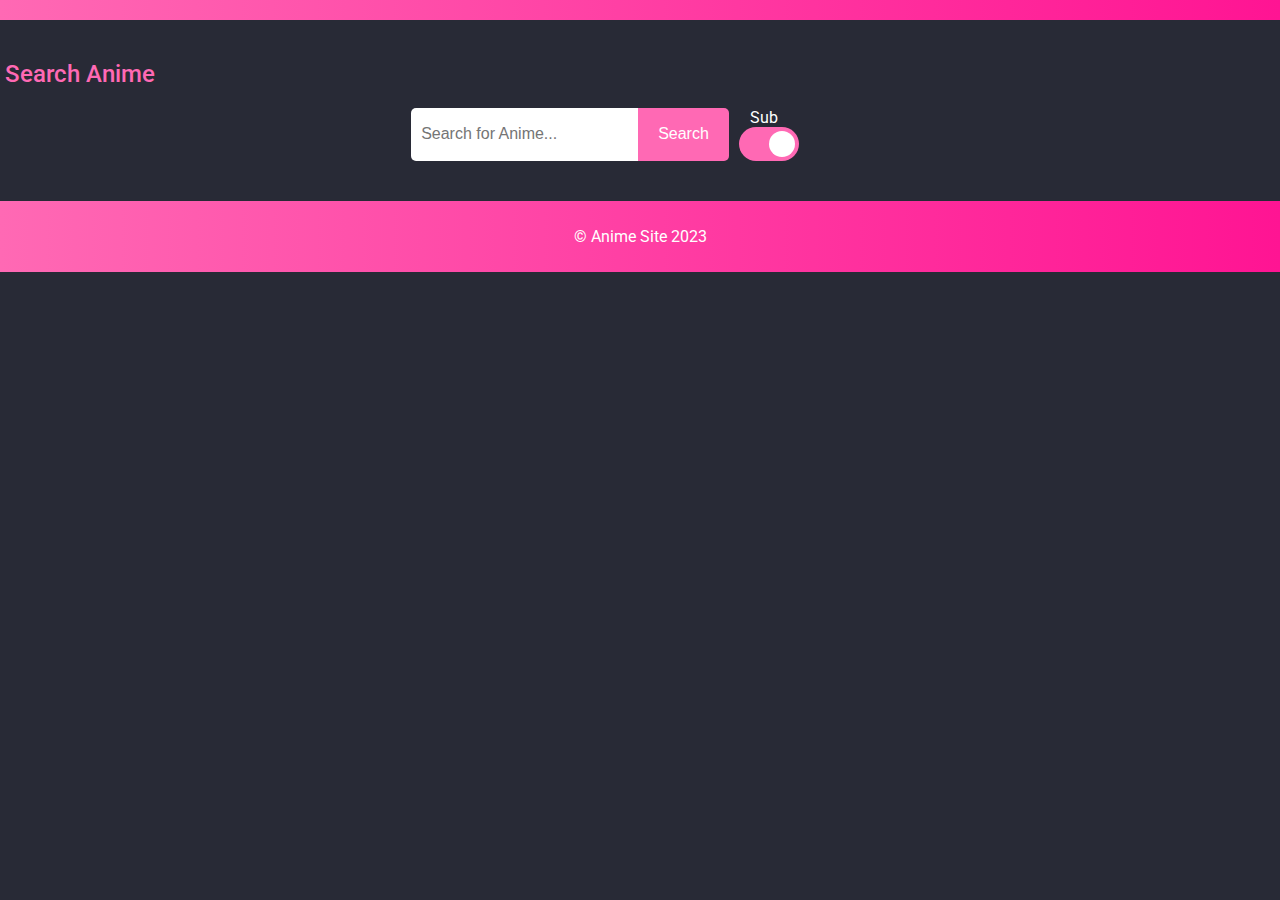
==== index.html @ ed111d14 "whitespaces" ====
<!DOCTYPE html>
<html lang="en">
<head>
    <meta charset="UTF-8">
    <title>Anime Site</title>
    <link rel="stylesheet" href="https://fonts.googleapis.com/css?family=Roboto:300,400,500,700&display=swap">
    <link rel="stylesheet" href="styles.css" />
    <link rel="shortcut icon" type="image/x-icon" href="favicon.ico">
</head>
<body>
<header>
    <div class="header-wrapper">
        <a href="index.html"></a>
    </div>
</header>
<main>
    <section class="search-section">
        <div class="container">
            <h2>Search Anime</h2>
            <form id="search-form" action="" method="get">
                <input type="search" name="search" placeholder="Search for Anime...">
                <button type="submit">Search</button>
<div class="switch-container">
    <div id="toggle-state">Sub</div>
    <label class="switch">
        <input type="checkbox" id="language-toggle" checked>
        <span class="slider round"></span>
    </label>
</div>
            </form>
            <div id="search-results"></div>
            <div class="loading-spinner" id="loading-spinner">
                <div class="spinner"></div>
              </div>
            <div id="pagination" class="pagination hidden">
                <button id="prev-page">Previous</button>
                <button id="next-page">Next</button>
            </div>
        </div>
    </section>
</main>
<footer>
    <div class="footer-wrapper">
        <p>&copy; Anime Site 2023</p>
    </div>
</footer>
<script src="main.js"></script>
</body>
</html>
---- styles.css ----
/* General styles */
body {
  background-color:  #282a36;
  color: #fff;
  font-family: 'Roboto', sans-serif;
  overflow-y: auto;
  margin: 0;
  padding: 0;
}

.container {
  max-width: 1200px;
  margin: 0 auto;
  margin-left: 5px;
  margin-right: 5px;
}

h2 {
  color: #ff69b4;
  font-weight: 500;
  margin-bottom: 20px;
}

/* Header styles */
.header-wrapper {
  background: linear-gradient(90deg, #ff69b4, #ff1493);
  padding: 10px 20px;
}

.logo {
  font-size: 24px;
  font-weight: 500;
  color: #fff;
}
.logo span {
  text-decoration: none;
}  
 
a {
  text-decoration: none;
  display: block;
  color: hsl(0, 0%, 80%);
}

/* New section for switch */

.switch-container {
display: flex;
flex-direction: column;
align-items: center;
}


.switch {
position: relative;
display: inline-block;
width: 60px;
height: 34px;
margin-left: 10px;
}

.switch input { 
opacity: 0;
width: 0;
height: 0;
}

.slider {
position: absolute;
cursor: pointer;
top: 0;
left: 0;
right: 0;
bottom: 0;
background-color: #ccc;
-webkit-transition: .4s;
transition: .4s;
}

.slider:before {
position: absolute;
content: "";
height: 26px;
width: 26px;
left: 4px;
bottom: 4px;
background-color: white;
-webkit-transition: .4s;
transition: .4s;
}

input:checked + .slider {
background-color: #ff69b4;
}

input:focus + .slider {
box-shadow: 0 0 1px #f321e2;
}

input:checked + .slider:before {
-webkit-transform: translateX(26px);
-ms-transform: translateX(26px);
transform: translateX(26px);
}

/* Rounded sliders */
.slider.round {
border-radius: 34px;
}

.slider.round:before {
border-radius: 50%;
}


/* anime description styles */

.anime-description {
  background-color: #162032;
  padding: 15px;
  border-radius: 8px;
  max-height: 200px;
  overflow-y: scroll;
  padding-bottom: 40px;
  margin-left: 30px;
  margin-right: 30px;
}

.anime-image {
  background-color: #162032;
  padding: 15px;
  border-radius: 8px;
  max-height: 100%;
  overflow-y: hidden;
  padding-bottom: 40px;
  margin-left: 30px;
  margin-right: 30px;
}


.anime-description>.data {
  font-size: 25px;
  margin: 15px 0;
  word-spacing: 5px;
  font-weight: 600;
}

.anime-description>p {
  font-size: 18px;
  font-weight: 500;
  max-width: 900px;
}

/* Search section styles */
.search-section {
  background-color:  #282a36;
  padding: 20px 0;
}

#search-form {
  display: flex;
  justify-content: center;
}

input[type="search"] {
  padding: 10px;
  border: none;
  border-radius: 5px 0 0 5px;
  font-size: 16px;
  background-color: #fff;
}

button[type="submit"] {
  padding: 10px 20px;
  border: none;
  border-radius: 0 5px 5px 0;
  background-color: #ff69b4;
  color: #fff;
  font-size: 16px;
  cursor: pointer;
  transition: background-color 0.3s;
}

button[type="submit"]:hover {
  background-color: #ff1493;
}

/* Search results styles */
#search-results {
  display: flex;
  flex-wrap: wrap;
  justify-content: center;
  margin-top: 20px;
}

.search-result-image {
  width: 150px;
  height: auto;
  cursor: pointer;
  margin: 10px;
  border-radius: 5px;
  box-shadow: 0 2px 4px rgba(0, 0, 0, 0.1);
}

.search-result-name {
  display: block;
  width: 150px; /* Set the width of the container to match the image */
  white-space: nowrap; /* Prevent the text from wrapping */
  overflow: hidden; /* Hide any overflowing text */
  text-overflow: ellipsis; /* Add an ellipsis (...) to indicate truncated text */
}

.loading-spinner {
  display: none;
  position: fixed;
  top: 0;
  left: 0;
  width: 100%;
  height: 100%;
  background-color: rgba(0, 0, 0, 0.5);
  z-index: 9999;
}

.spinner {
  border: 8px solid #f3f3f3;
  border-top: 8px solid #ff69b4;
  border-radius: 50%;
  width: 60px;
  height: 60px;
  animation: spin 2s linear infinite;
  position: absolute;
  top: 50%;
  left: 50%;
  margin-top: -30px;
  margin-left: -30px;
}

@keyframes spin {
  0% {
    transform: rotate(0deg);
  }
  100% {
    transform: rotate(360deg);
  }
}

/* Video player Styles */
.video-section {
  position: relative;
  display: flex;
  flex-direction: column;
  align-items: center;
  justify-content: center;
}

.player-wrapper {
  min-width: 100px;
  text-shadow: none;
  z-index: 0;
  align-items: center;
  direction: ltr;
  flex-direction: column;
  overflow: hidden;
  height: 100vh; min-height: 100%;
  position: relative;
  top: 0;
  left: 0;
}

.episode-navigation {
  display: flex;
  justify-content: space-between;
  position: relative;
  top: 50%;
  left: 0;
  right: 0;
  transform: translateY(-50%);
  pointer-events: none;
  margin-left: 10px;
  margin-right: 10px;
}

.episode-button {
  background-color: #f06292;
  border: none;
  border-radius: 5px;
  color: #fff;
  cursor: pointer;
  font-size: 1.2rem;
  padding: 0.5rem 1.5rem;
  transition: background-color 0.3s;
  pointer-events: all;
}

.episode-button:hover {
  background-color: #e91e63;
}

.episode-button:disabled {
  background-color: #f8bbd0;
  cursor: not-allowed;
}

.episode-button:disabled:hover {
  background-color: #f8bbd0;
}

/* Anime-details styles */
.episode {
  display: inline-block;
  background-color: #f06292;
  color: #fff;
  border-radius: 5px;
  text-decoration: none;
  padding: 0.5rem 1.5rem;
  margin: 0.5rem;
  transition: background-color 0.3s;
  cursor: pointer;
}

.episode:hover {
  background-color: #e91e63;
}

.current-ep {
  position: relative;
  text-align: center;
}

/* Footer styles */
.footer-wrapper {
  background: linear-gradient(90deg, #ff69b4, #ff1493);
  padding: 10px 20px;
  text-align: center;
}

#video-section {
  display: none;
    margin-top: 20px;
    display: flex;
    padding-left: 5rem;
    padding-right: 5rem;
    transition: .5s ease-in-out;
    flex-direction: column;
  }

.description {
  font-size: 16px;
  line-height: 1.5;
  color: #f5f5f5;
  margin-bottom: 20px;
}

.episode-list {
  background-color: #162032;
  padding: 20px 30px;
  border-radius: 10px;
  flex-direction: row;
  margin-top: 5%;
  flex-wrap: wrap;
  max-height: 400px;
  max-width: 900px;
  overflow: auto;
}

.pagination {
  display: flex;
  justify-content: center;
  margin: 2rem 0;
}

.pagination button {
  background-color: #f06292;
  border: none;
  border-radius: 5px;
  color: #fff;
  cursor: pointer;
  font-size: 1.2rem;
  margin: 0 1rem;
  padding: 0.5rem 1.5rem;
  transition: background-color 0.3s;
}

.pagination button:hover {
  background-color: #e91e63;
}

.pagination button:disabled {
  background-color: #f8bbd0;
  cursor: not-allowed;
}

.pagination button:disabled:hover {
  background-color: #f8bbd0;
}

.hidden {
  display: none;
}


.list-box {
width: 80%;
}

@media (max-height: 300px) {
.search-section form#search-form {
  flex-direction: column;
  align-items: center;
}

.search-section form#search-form input[type="search"] {
  width: 100%;
  margin-bottom: 10px;
  border-radius: 5px;
}

.search-section form#search-form button[type="submit"] {
  width: 100%;
  border-radius: 5px;
}
}
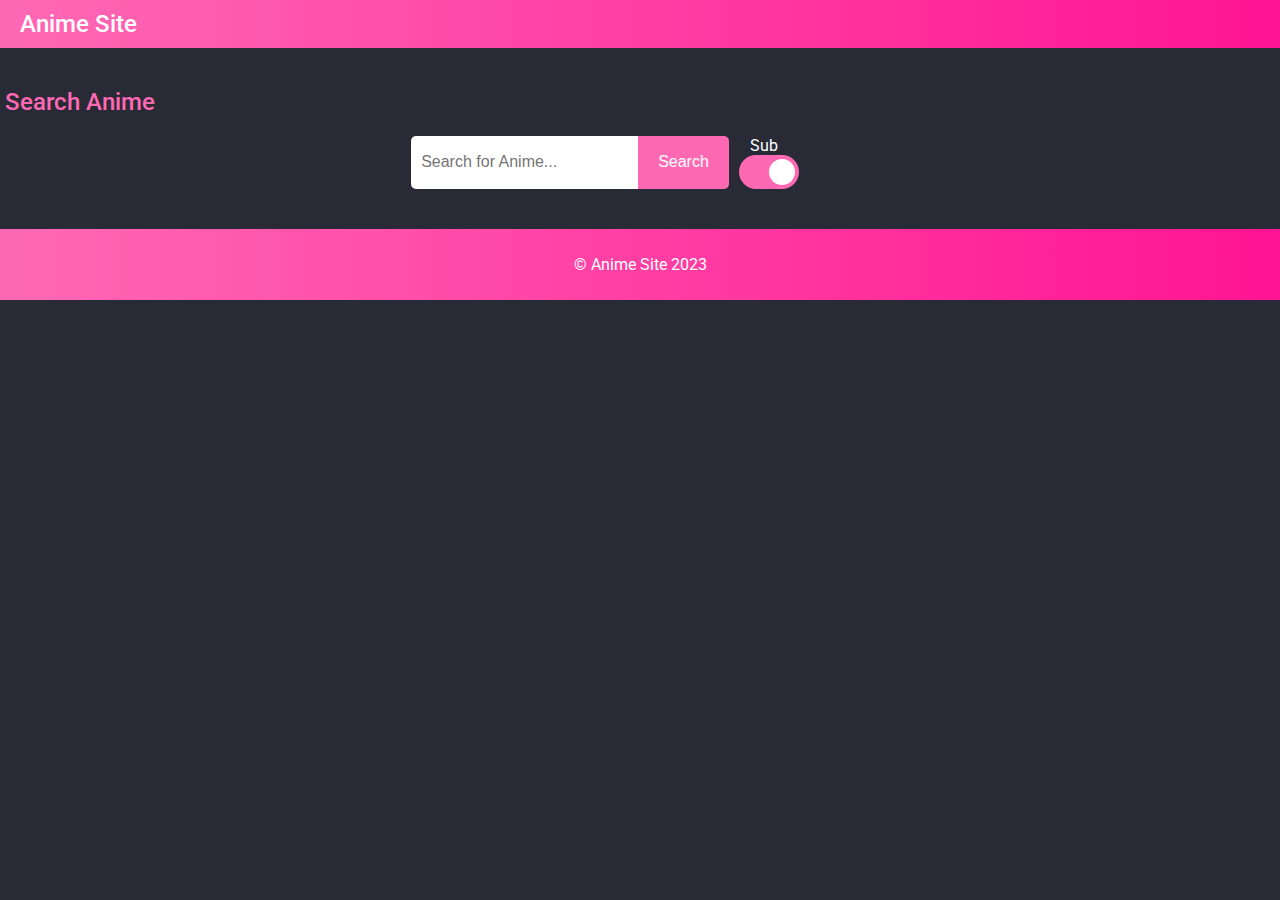
==== commit 175b974f: "header" ====
--- a/index.html
+++ b/index.html
@@ -10,7 +10,9 @@
 <body>
 <header>
     <div class="header-wrapper">
-        <a href="index.html"></a>
+        <a href="index.html">
+            <div class="logo">Anime Site</div>
+        </a>
     </div>
 </header>
 <main>
@@ -27,7 +29,9 @@
         <span class="slider round"></span>
     </label>
 </div>
+
             </form>
+
             <div id="search-results"></div>
             <div class="loading-spinner" id="loading-spinner">
                 <div class="spinner"></div>
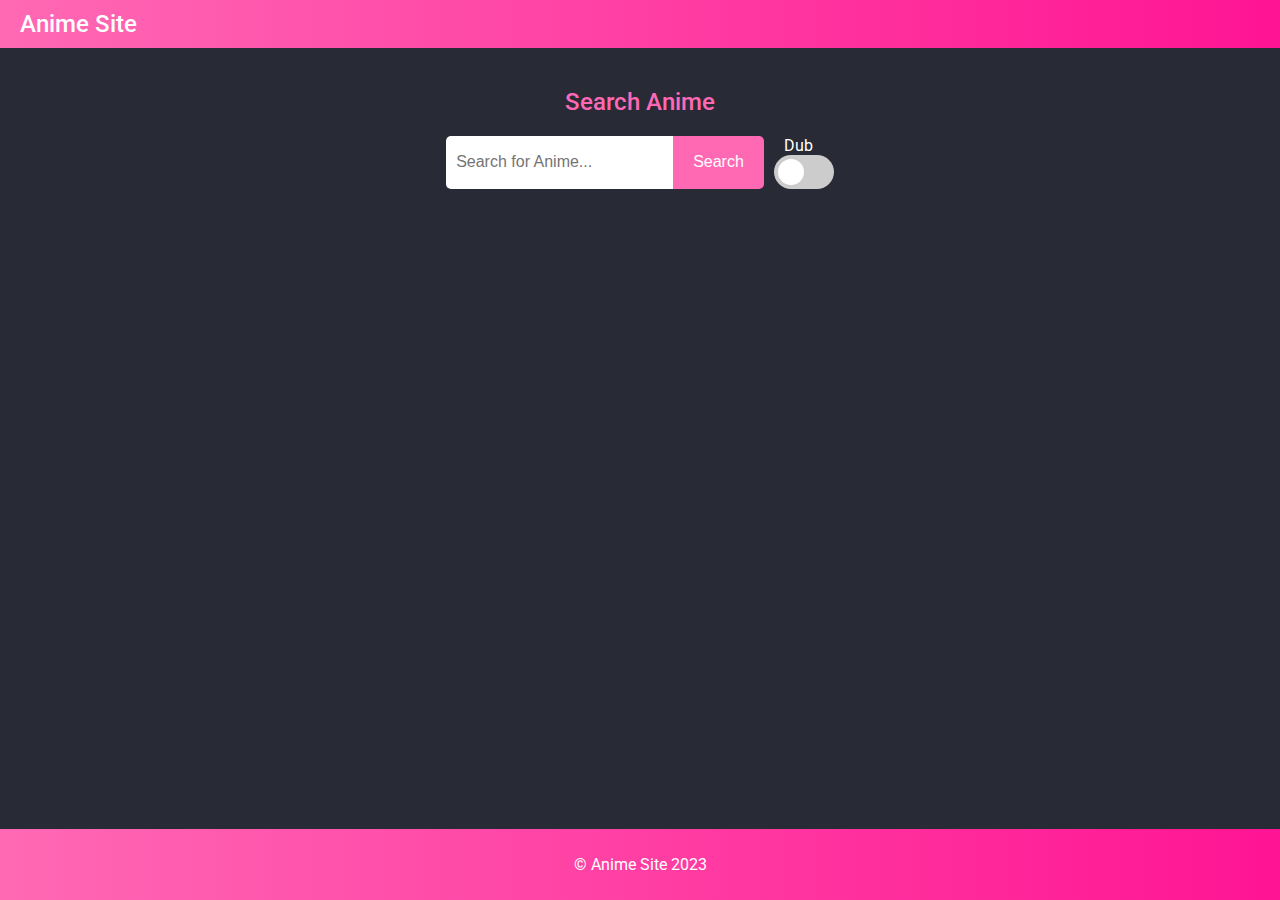
==== commit 019d91d7: "Update index.html" ====
--- a/index.html
+++ b/index.html
@@ -1,53 +1,53 @@
 <!DOCTYPE html>
 <html lang="en">
+
 <head>
-    <meta charset="UTF-8">
-    <title>Anime Site</title>
-    <link rel="stylesheet" href="https://fonts.googleapis.com/css?family=Roboto:300,400,500,700&display=swap">
-    <link rel="stylesheet" href="styles.css" />
-    <link rel="shortcut icon" type="image/x-icon" href="favicon.ico">
+  <meta charset="UTF-8">
+  <title>Anime Site</title>
+  <link rel="stylesheet" href="https://fonts.googleapis.com/css?family=Roboto:300,400,500,700&display=swap">
+  <link rel="stylesheet" href="styles.css" />
+  <link rel="shortcut icon" type="image/x-icon" href="favicon.ico">
 </head>
+
 <body>
-<header>
+  <header>
     <div class="header-wrapper">
-        <a href="index.html">
-            <div class="logo">Anime Site</div>
-        </a>
+      <a href="index.html">
+        <div class="logo">Anime Site</div>
+      </a>
     </div>
-</header>
-<main>
+  </header>
+  <main>
     <section class="search-section">
-        <div class="container">
-            <h2>Search Anime</h2>
-            <form id="search-form" action="" method="get">
-                <input type="search" name="search" placeholder="Search for Anime...">
-                <button type="submit">Search</button>
-<div class="switch-container">
-    <div id="toggle-state">Sub</div>
-    <label class="switch">
-        <input type="checkbox" id="language-toggle" checked>
-        <span class="slider round"></span>
-    </label>
-</div>
-
-            </form>
-
-            <div id="search-results"></div>
-            <div class="loading-spinner" id="loading-spinner">
-                <div class="spinner"></div>
-              </div>
-            <div id="pagination" class="pagination hidden">
-                <button id="prev-page">Previous</button>
-                <button id="next-page">Next</button>
-            </div>
+      <div class="container">
+        <h2>Search Anime</h2>
+        <form id="search-form" action="" method="get">
+          <input type="search" name="search" placeholder="Search for Anime...">
+          <button type="submit">Search</button>
+          <div class="switch-container">
+            <div id="toggle-state">Sub</div>
+            <label class="switch">
+              <input type="checkbox" id="language-toggle" checked>
+              <span class="slider round"></span>
+            </label>
+          </div>
+        </form>
+        <div id="search-results"></div>
+        <div class="loading-spinner" id="loading-spinner">
+          <div class="spinner"></div>
         </div>
+        <div id="pagination" class="pagination hidden">
+          <button id="prev-page">Previous</button>
+          <button id="next-page">Next</button>
+        </div>
+      </div>
     </section>
-</main>
-<footer>
+  </main>
+  <footer>
     <div class="footer-wrapper">
-        <p>&copy; Anime Site 2023</p>
+      <p>&copy; Anime Site 2023</p>
     </div>
-</footer>
-<script src="main.js"></script>
+  </footer>
+  <script src="main.js"></script>
 </body>
 </html>
--- a/styles.css
+++ b/styles.css
@@ -1,131 +1,129 @@
-/* General styles */
+/* General design */
 body {
-  background-color:  #282a36;
+  background-color: #282a36;
   color: #fff;
   font-family: 'Roboto', sans-serif;
   overflow-y: auto;
   margin: 0;
   padding: 0;
+  display: flex;
+  flex-direction: column;
+  min-height: 100vh;
+}
+
+/* search section design */
+.search-section {
+  background-color: #282a36;
+  padding: 20px 0;
+  text-align: center; 
 }
 
 .container {
   max-width: 1200px;
   margin: 0 auto;
-  margin-left: 5px;
-  margin-right: 5px;
+  padding: 0 20px; 
+  display: flex;
+  flex-direction: column;
+  align-items: center; 
+}
+
+.search-header {
+  margin-bottom: 20px;
 }
 
 h2 {
   color: #ff69b4;
   font-weight: 500;
-  margin-bottom: 20px;
-}
-
-/* Header styles */
+}
+
 .header-wrapper {
   background: linear-gradient(90deg, #ff69b4, #ff1493);
   padding: 10px 20px;
 }
 
+main {
+  flex-grow: 1; 
+}
+
 .logo {
   font-size: 24px;
   font-weight: 500;
   color: #fff;
-}
-.logo span {
   text-decoration: none;
-}  
- 
+}
+
 a {
   text-decoration: none;
   display: block;
   color: hsl(0, 0%, 80%);
 }
 
-/* New section for switch */
-
+/* Switch styles */
 .switch-container {
-display: flex;
-flex-direction: column;
-align-items: center;
-}
-
+  display: flex;
+  flex-direction: column;
+  align-items: center;
+}
 
 .switch {
-position: relative;
-display: inline-block;
-width: 60px;
-height: 34px;
-margin-left: 10px;
-}
-
-.switch input { 
-opacity: 0;
-width: 0;
-height: 0;
+  position: relative;
+  display: inline-block;
+  width: 60px;
+  height: 34px;
+  margin-left: 10px;
+}
+
+.switch input {
+  opacity: 0;
+  width: 0;
+  height: 0;
 }
 
 .slider {
-position: absolute;
-cursor: pointer;
-top: 0;
-left: 0;
-right: 0;
-bottom: 0;
-background-color: #ccc;
--webkit-transition: .4s;
-transition: .4s;
+  position: absolute;
+  cursor: pointer;
+  top: 0;
+  left: 0;
+  right: 0;
+  bottom: 0;
+  background-color: #ccc;
+  transition: background-color 0.4s;
 }
 
 .slider:before {
-position: absolute;
-content: "";
-height: 26px;
-width: 26px;
-left: 4px;
-bottom: 4px;
-background-color: white;
--webkit-transition: .4s;
-transition: .4s;
+  position: absolute;
+  content: "";
+  height: 26px;
+  width: 26px;
+  left: 4px;
+  bottom: 4px;
+  background-color: white;
+  transition: transform 0.4s;
 }
 
 input:checked + .slider {
-background-color: #ff69b4;
+  background-color: #ff69b4;
 }
 
 input:focus + .slider {
-box-shadow: 0 0 1px #f321e2;
+  box-shadow: 0 0 1px #f321e2;
 }
 
 input:checked + .slider:before {
--webkit-transform: translateX(26px);
--ms-transform: translateX(26px);
-transform: translateX(26px);
+  transform: translateX(26px);
 }
 
 /* Rounded sliders */
 .slider.round {
-border-radius: 34px;
+  border-radius: 34px;
 }
 
 .slider.round:before {
-border-radius: 50%;
-}
-
-
-/* anime description styles */
-
-.anime-description {
-  background-color: #162032;
-  padding: 15px;
-  border-radius: 8px;
-  max-height: 200px;
-  overflow-y: scroll;
-  padding-bottom: 40px;
-  margin-left: 30px;
-  margin-right: 30px;
-}
-
+  border-radius: 50%;
+}
+
+/* Anime description styles */
+.anime-description,
 .anime-image {
   background-color: #162032;
   padding: 15px;
@@ -137,15 +135,14 @@
   margin-right: 30px;
 }
 
-
-.anime-description>.data {
+.anime-description > .data {
   font-size: 25px;
   margin: 15px 0;
   word-spacing: 5px;
   font-weight: 600;
 }
 
-.anime-description>p {
+.anime-description p {
   font-size: 18px;
   font-weight: 500;
   max-width: 900px;
@@ -153,7 +150,7 @@
 
 /* Search section styles */
 .search-section {
-  background-color:  #282a36;
+  background-color: #282a36;
   padding: 20px 0;
 }
 
@@ -204,10 +201,10 @@
 
 .search-result-name {
   display: block;
-  width: 150px; /* Set the width of the container to match the image */
-  white-space: nowrap; /* Prevent the text from wrapping */
-  overflow: hidden; /* Hide any overflowing text */
-  text-overflow: ellipsis; /* Add an ellipsis (...) to indicate truncated text */
+  width: 150px;
+  white-space: nowrap;
+  overflow: hidden;
+  text-overflow: ellipsis;
 }
 
 .loading-spinner {
@@ -246,11 +243,11 @@
 
 /* Video player Styles */
 .video-section {
-  position: relative;
   display: flex;
   flex-direction: column;
   align-items: center;
   justify-content: center;
+  position: relative;
 }
 
 .player-wrapper {
@@ -261,10 +258,28 @@
   direction: ltr;
   flex-direction: column;
   overflow: hidden;
-  height: 100vh; min-height: 100%;
+  height: 100vh;
+  min-height: 100%;
   position: relative;
   top: 0;
   left: 0;
+}
+
+/* episode style */
+.current-ep {
+  display: inline-block;
+  background-color: #f06292;
+  color: #fff;
+  border-radius: 5px;
+  text-decoration: none;
+  padding: 0.5rem 1.5rem;
+  margin: 0.5rem;
+  transition: background-color 0.3s;
+}
+
+.current-ep {
+  position: relative;
+  text-align: center;
 }
 
 .episode-navigation {
@@ -276,8 +291,7 @@
   right: 0;
   transform: translateY(-50%);
   pointer-events: none;
-  margin-left: 10px;
-  margin-right: 10px;
+  margin: 0 10px;
 }
 
 .episode-button {
@@ -328,21 +342,20 @@
 }
 
 /* Footer styles */
-.footer-wrapper {
+footer {
   background: linear-gradient(90deg, #ff69b4, #ff1493);
   padding: 10px 20px;
   text-align: center;
 }
 
 #video-section {
-  display: none;
-    margin-top: 20px;
-    display: flex;
-    padding-left: 5rem;
-    padding-right: 5rem;
-    transition: .5s ease-in-out;
-    flex-direction: column;
-  }
+  margin-top: 20px;
+  display: flex;
+  padding-left: 5rem;
+  padding-right: 5rem;
+  transition: .5s ease-in-out;
+  flex-direction: column;
+}
 
 .description {
   font-size: 16px;
@@ -398,25 +411,24 @@
   display: none;
 }
 
-
 .list-box {
-width: 80%;
+  width: 80%;
 }
 
 @media (max-height: 300px) {
-.search-section form#search-form {
-  flex-direction: column;
-  align-items: center;
-}
-
-.search-section form#search-form input[type="search"] {
-  width: 100%;
-  margin-bottom: 10px;
-  border-radius: 5px;
-}
-
-.search-section form#search-form button[type="submit"] {
-  width: 100%;
-  border-radius: 5px;
-}
-}+  .search-section form#search-form {
+    flex-direction: column;
+    align-items: center;
+  }
+
+  .search-section form#search-form input[type="search"] {
+    width: 100%;
+    margin-bottom: 10px;
+    border-radius: 5px;
+  }
+
+  .search-section form#search-form button[type="submit"] {
+    width: 100%;
+    border-radius: 5px;
+  }
+}
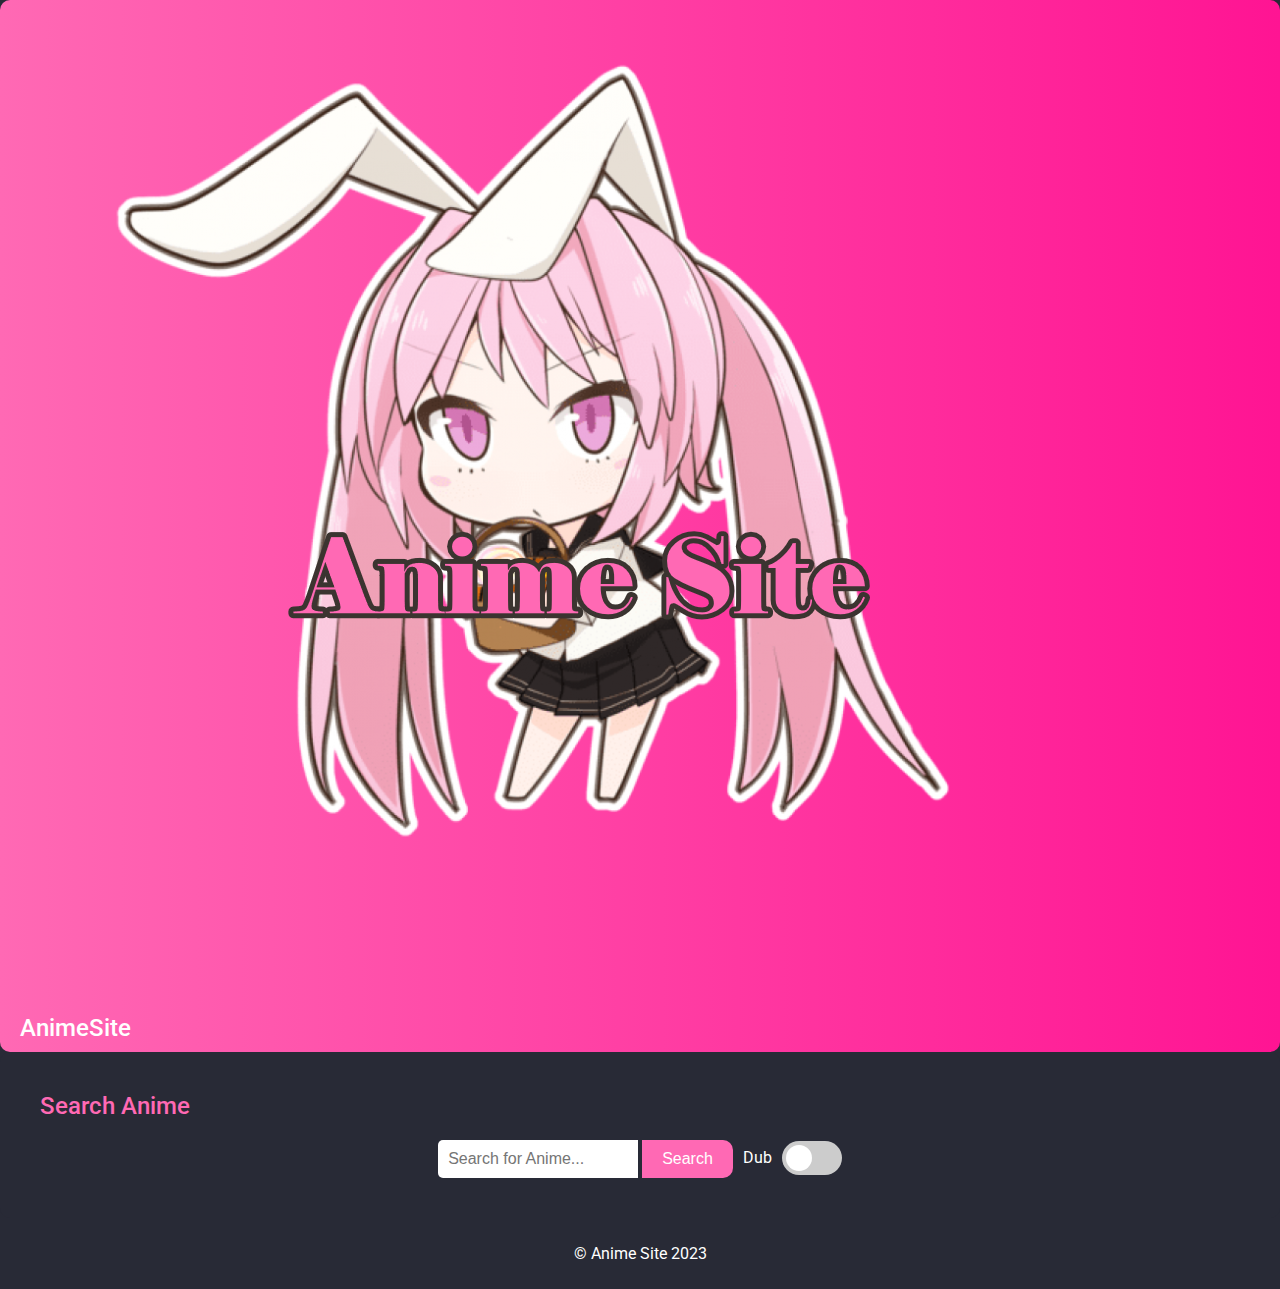
==== commit b9139383: "Update index.html" ====
--- a/index.html
+++ b/index.html
@@ -13,17 +13,23 @@
   <header>
     <div class="header-wrapper">
       <a href="index.html">
-        <div class="logo">Anime Site</div>
+        <div class="logo-container">
+          <img src="/assets/images/Watermark.png" alt="Logo" class="logo-image" />
+          <div class="logo">AnimeSite</div>
+        </div>
       </a>
     </div>
   </header>
+
   <main>
     <section class="search-section">
       <div class="container">
         <h2>Search Anime</h2>
         <form id="search-form" action="" method="get">
-          <input type="search" name="search" placeholder="Search for Anime...">
-          <button type="submit">Search</button>
+          <div id="search-container">
+            <input type="search" name="search" placeholder="Search for Anime...">
+            <button type="submit">Search</button>
+          </div>
           <div class="switch-container">
             <div id="toggle-state">Sub</div>
             <label class="switch">
@@ -50,4 +56,5 @@
   </footer>
   <script src="main.js"></script>
 </body>
+
 </html>
--- a/styles.css
+++ b/styles.css
@@ -9,13 +9,14 @@
   display: flex;
   flex-direction: column;
   min-height: 100vh;
+  border-radius: 10px; 
 }
 
 /* search section design */
 .search-section {
   background-color: #282a36;
   padding: 20px 0;
-  text-align: center; 
+  border-radius: 10px; 
 }
 
 .container {
@@ -24,7 +25,6 @@
   padding: 0 20px; 
   display: flex;
   flex-direction: column;
-  align-items: center; 
 }
 
 .search-header {
@@ -39,6 +39,7 @@
 .header-wrapper {
   background: linear-gradient(90deg, #ff69b4, #ff1493);
   padding: 10px 20px;
+  border-radius: 10px;
 }
 
 main {
@@ -56,15 +57,18 @@
   text-decoration: none;
   display: block;
   color: hsl(0, 0%, 80%);
-}
-
-/* Switch styles */
+  border-radius: 5px; 
+}
+
+/* the sub/dub toggle */
 .switch-container {
   display: flex;
-  flex-direction: column;
   align-items: center;
-}
-
+  margin-top: -2px;
+  margin-left: 10px;
+}
+
+/* Switch(dub/sub) design */
 .switch {
   position: relative;
   display: inline-block;
@@ -88,6 +92,7 @@
   bottom: 0;
   background-color: #ccc;
   transition: background-color 0.4s;
+  border-radius: 34px;
 }
 
 .slider:before {
@@ -99,6 +104,7 @@
   bottom: 4px;
   background-color: white;
   transition: transform 0.4s;
+  border-radius: 50%;
 }
 
 input:checked + .slider {
@@ -113,7 +119,12 @@
   transform: translateX(26px);
 }
 
-/* Rounded sliders */
+#switch-text {
+  margin-right: 10px;
+  color: #fff;
+}
+
+/* rounded sliders */
 .slider.round {
   border-radius: 34px;
 }
@@ -122,7 +133,7 @@
   border-radius: 50%;
 }
 
-/* Anime description styles */
+/* anime description design */
 .anime-description,
 .anime-image {
   background-color: #162032;
@@ -148,15 +159,17 @@
   max-width: 900px;
 }
 
-/* Search section styles */
+/* search & button design */
 .search-section {
   background-color: #282a36;
   padding: 20px 0;
+  border-radius: 10px;
 }
 
 #search-form {
   display: flex;
   justify-content: center;
+  align-items: center;
 }
 
 input[type="search"] {
@@ -165,24 +178,31 @@
   border-radius: 5px 0 0 5px;
   font-size: 16px;
   background-color: #fff;
+  transition: all 0.3s ease-in-out;
+  width: 200px;
+}
+
+input[type="search"]:focus {
+  width: 250px;
 }
 
 button[type="submit"] {
   padding: 10px 20px;
   border: none;
-  border-radius: 0 5px 5px 0;
+  border-radius: 0 10px 10px 0;
   background-color: #ff69b4;
   color: #fff;
   font-size: 16px;
   cursor: pointer;
-  transition: background-color 0.3s;
+  transition: background-color 0.3s, transform 0.3s;
 }
 
 button[type="submit"]:hover {
   background-color: #ff1493;
-}
-
-/* Search results styles */
+  transform: scale(1.05);
+}
+
+/* search result button */
 #search-results {
   display: flex;
   flex-wrap: wrap;
@@ -216,6 +236,7 @@
   height: 100%;
   background-color: rgba(0, 0, 0, 0.5);
   z-index: 9999;
+  border-radius: 10px; 
 }
 
 .spinner {
@@ -241,7 +262,7 @@
   }
 }
 
-/* Video player Styles */
+/* video player design */
 .video-section {
   display: flex;
   flex-direction: column;
@@ -263,12 +284,13 @@
   position: relative;
   top: 0;
   left: 0;
-}
-
-/* episode style */
+  border-radius: 10px; 
+}
+
+/* episode design */
 .current-ep {
   display: inline-block;
-  background-color: #f06292;
+  outline: 2px solid #f06292; 
   color: #fff;
   border-radius: 5px;
   text-decoration: none;
@@ -307,7 +329,8 @@
 }
 
 .episode-button:hover {
-  background-color: #e91e63;
+  background-color: transparent;
+  outline: 2px solid #f06292; 
 }
 
 .episode-button:disabled {
@@ -319,21 +342,23 @@
   background-color: #f8bbd0;
 }
 
-/* Anime-details styles */
+/* anime detail design */
 .episode {
-  display: inline-block;
+  display: block;
   background-color: #f06292;
   color: #fff;
   border-radius: 5px;
   text-decoration: none;
-  padding: 0.5rem 1.5rem;
-  margin: 0.5rem;
+  padding: 10px;
+  margin: 5px 0;
   transition: background-color 0.3s;
   cursor: pointer;
 }
 
 .episode:hover {
-  background-color: #e91e63;
+  background-color: transparent;
+  color: #f06292;
+  outline: 2px solid #f06292;
 }
 
 .current-ep {
@@ -341,11 +366,13 @@
   text-align: center;
 }
 
-/* Footer styles */
+/* footer design or style */
 footer {
-  background: linear-gradient(90deg, #ff69b4, #ff1493);
+  /*background: linear-gradient(90deg, #ff69b4, #ff1493);*/
+  background-color: transparent;
   padding: 10px 20px;
   text-align: center;
+  border-radius: 10px; 
 }
 
 #video-section {
@@ -358,6 +385,7 @@
 }
 
 .description {
+  background-color: #22314f;
   font-size: 16px;
   line-height: 1.5;
   color: #f5f5f5;
@@ -368,18 +396,21 @@
   background-color: #162032;
   padding: 20px 30px;
   border-radius: 10px;
-  flex-direction: row;
-  margin-top: 5%;
-  flex-wrap: wrap;
+  margin-top: 20px;
   max-height: 400px;
-  max-width: 900px;
   overflow: auto;
 }
 
+.episode-list p {
+  color: #fff;
+  font-size: 18px;
+  margin-bottom: 10px;
+}
+
 .pagination {
   display: flex;
   justify-content: center;
-  margin: 2rem 0;
+  margin-top: 20px;
 }
 
 .pagination button {
@@ -390,7 +421,7 @@
   cursor: pointer;
   font-size: 1.2rem;
   margin: 0 1rem;
-  padding: 0.5rem 1.5rem;
+  padding: 10px 20px;
   transition: background-color 0.3s;
 }
 
@@ -411,11 +442,48 @@
   display: none;
 }
 
+
 .list-box {
   width: 80%;
+  margin-left: 31px;
+  margin-top: -55px;
+  margin: 30px auto;
+  overflow-y: auto
+}
+
+/*
+.list-box {
+  width: 80%;
+  margin: 30px auto;
+  max-width: 900px;
+  overflow-y: auto;
+}
+*/
+
+/* scrollbar design */
+::-webkit-scrollbar {
+    width: 6px;
+}
+
+::-webkit-scrollbar-track {
+    background: #f06292;
+    border-radius: 5px;
+}
+
+::-webkit-scrollbar-thumb {
+    background: #e63772;
+    border-radius: 5px;
+}
+
+::-webkit-scrollbar-thumb:hover {
+    background: #a0375a;
 }
 
 @media (max-height: 300px) {
+  .search-section {
+    padding: 5px 0; 
+  }
+  
   .search-section form#search-form {
     flex-direction: column;
     align-items: center;
@@ -424,11 +492,147 @@
   .search-section form#search-form input[type="search"] {
     width: 100%;
     margin-bottom: 10px;
-    border-radius: 5px;
+    border-radius: 10px;
   }
 
   .search-section form#search-form button[type="submit"] {
     width: 100%;
-    border-radius: 5px;
+    border-radius: 10px;
   }
 }
+
+.anime-image {
+  background-color: #162032;
+  padding: 15px;
+  border-radius: 8px;
+  max-height: 100%;
+  overflow-y: hidden;
+  padding-bottom: 40px;
+  margin: 30px;
+  position: relative;
+  outline: 2px solid #f06292; 
+}
+
+#anime-title {
+  font-size: 32px;
+  font-weight: 700;
+  color: #ffffff;
+  margin-bottom: 10px;
+}
+
+.anime-image,
+.anime-description {
+  flex: 1;
+  margin: 0 10px;
+}
+
+.anime-description-container {
+  margin-top: 20px;
+}
+
+.anime-description-container {
+  display: flex;
+  flex-direction: column;
+  align-items: center;
+}
+
+.anime-description > .data {
+  font-size: 25px;
+  margin: 15px 0;
+  word-spacing: 5px;
+  font-weight: 600;
+  color: #fff;
+}
+
+.anime-description p {
+  font-size: 18px;
+  font-weight: 500;
+  color: #f5f5f5;
+  margin-bottom: 10px;
+}
+
+#anime-genres {
+  margin-top: 20px;
+  display: flex;
+  gap: 10px;
+}
+
+#anime-genres span {
+  background-color: #f06292;
+  color: #fff; 
+  padding: 8px 15px;
+  border-radius: 5px;
+  font-size: 14px;
+  font-weight: 500;
+  transition: background-color 0.3s, color 0.3s; 
+}
+
+#anime-genres span:hover {
+  background-color: transparent; 
+  color: #f06292;
+  outline: 2px solid #f06292; 
+}
+
+.pagination-button {
+  display: inline-block;
+  background-color: #f06292;
+  color: #fff;
+  border: none;
+  border-radius: 5px;
+  cursor: pointer;
+  font-size: 1.2rem;
+  margin: 0 5px;
+  padding: 10px 15px;
+  transition: background-color 0.3s;
+}
+
+.pagination-button:hover {
+  background-color: #e91e63;
+}
+
+.pagination-button:disabled {
+  background-color: #f8bbd0;
+  cursor: not-allowed;
+}
+
+.pagination-button:disabled:hover {
+  background-color: #f8bbd0;
+}
+
+/* Episode dropdown design */
+.custom-dropdown-container {
+  position: relative;
+  display: inline-block;
+}
+
+.custom-dropdown {
+  appearance: none;
+  -webkit-appearance: none;
+  -moz-appearance: none;
+  width: 150%; 
+  padding: 10px;
+  font-size: 16px;
+  border: 2px solid #e91e63;
+  border-radius: 15px; 
+  background-color: #fff;
+  cursor: pointer;
+  outline: none;
+  position: relative; 
+  z-index: 1; 
+}
+
+.custom-dropdown:hover,
+.custom-dropdown:focus {
+  border-color: #ff4081;
+}
+
+.dropdown-open {
+  max-height: 0;
+  overflow: hidden;
+  transition: max-height 0.5s ease-in-out;
+}
+
+.dropdown-open.active {
+  max-height: 200px;
+  transition: max-height 0.5s ease-in-out;
+}
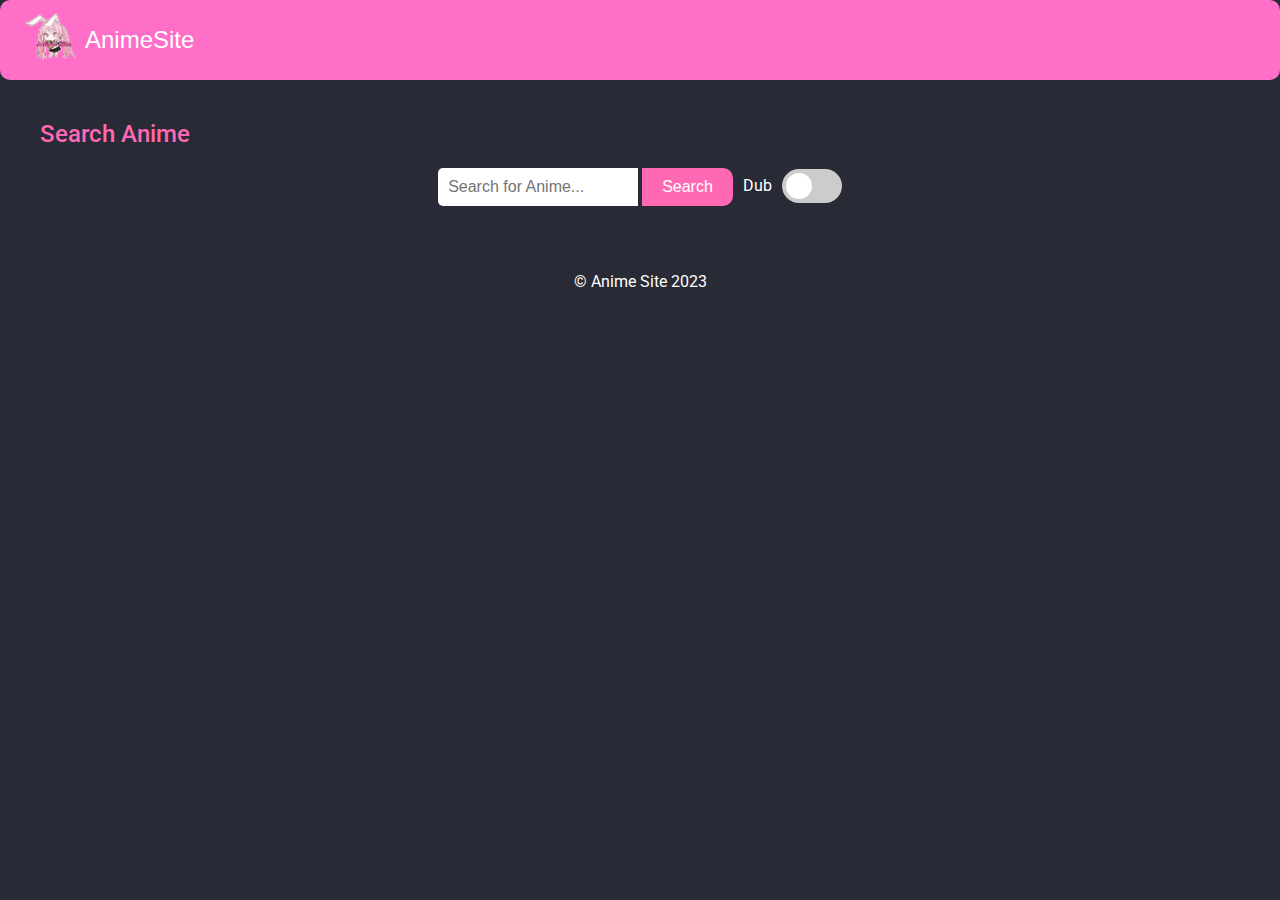
==== commit 721db7e0: "Update index.html" ====
--- a/index.html
+++ b/index.html
@@ -14,7 +14,7 @@
     <div class="header-wrapper">
       <a href="index.html">
         <div class="logo-container">
-          <img src="/assets/images/Watermark.png" alt="Logo" class="logo-image" />
+          <img src="./assets/images/Watermark.png" alt="Logo" class="logo-image" />
           <div class="logo">AnimeSite</div>
         </div>
       </a>
--- a/styles.css
+++ b/styles.css
@@ -37,16 +37,24 @@
 }
 
 .header-wrapper {
-  background: linear-gradient(90deg, #ff69b4, #ff1493);
+  background: #FF6EC7;
   padding: 10px 20px;
   border-radius: 10px;
 }
 
-main {
-  flex-grow: 1; 
+.logo-container {
+  display: flex;
+  align-items: center;
+}
+
+.logo-image {
+  width: 60px; 
+  height: auto; 
+  margin-right: 5px;
 }
 
 .logo {
+  font-family: Elephant, sans-serif;
   font-size: 24px;
   font-weight: 500;
   color: #fff;
@@ -57,7 +65,7 @@
   text-decoration: none;
   display: block;
   color: hsl(0, 0%, 80%);
-  border-radius: 5px; 
+  border-radius: 5px;
 }
 
 /* the sub/dub toggle */
